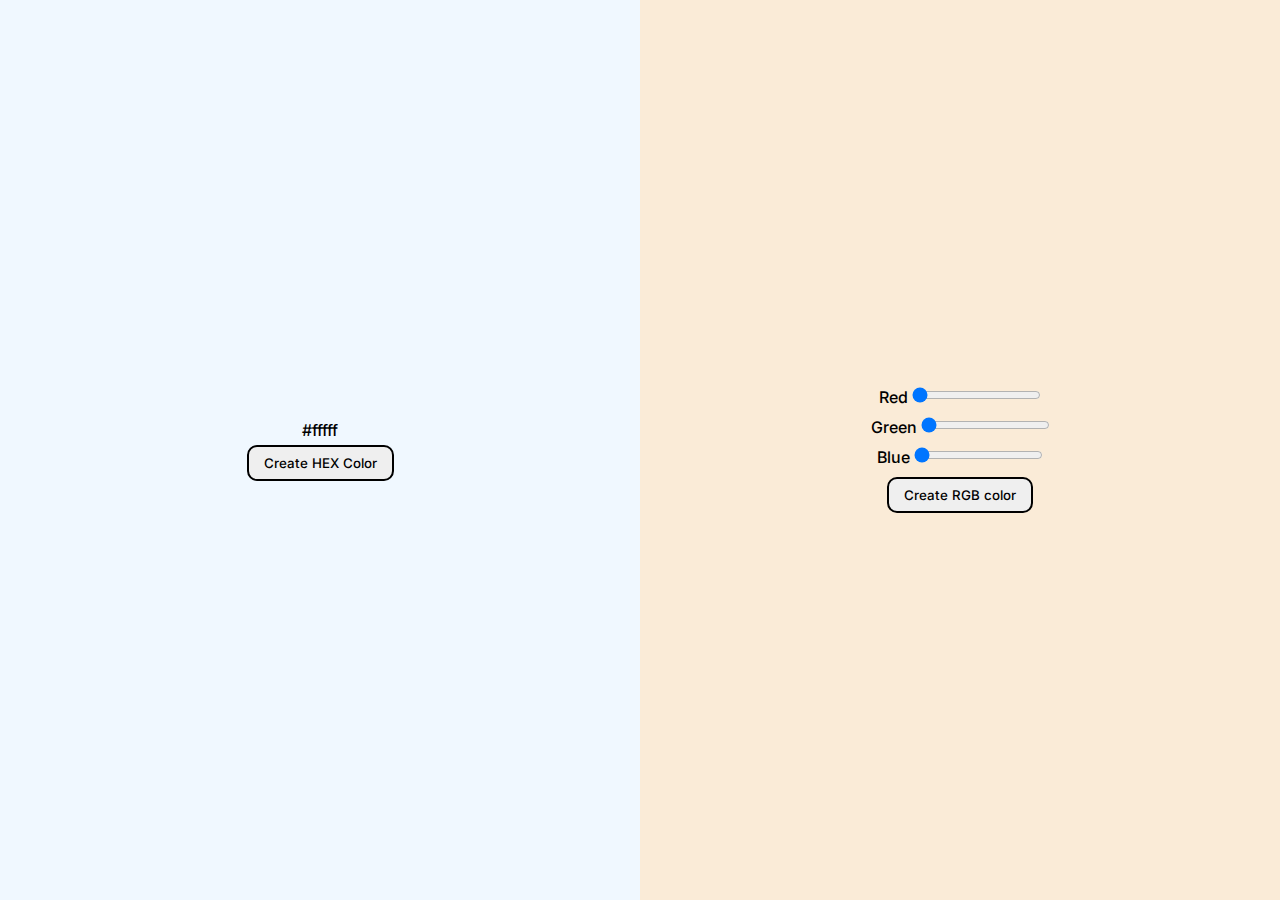
==== random-color-generator/index.html @ 1fa3cac0 "HEX Generator" ====
<!DOCTYPE html>
<html lang="en">
  <head>
    <meta charset="UTF-8" />
    <meta name="viewport" content="width=device-width, initial-scale=1.0" />
    <title>Random Color Generator</title>
    <link rel="stylesheet" href="style.css" />
    <script src="main.js" defer></script>
    <link rel="preconnect" href="https://fonts.googleapis.com" />
    <link rel="preconnect" href="https://fonts.gstatic.com" crossorigin />
    <link
      href="https://fonts.googleapis.com/css2?family=Inter:ital,opsz,wght@0,14..32,100..900;1,14..32,100..900&display=swap"
      rel="stylesheet"
    />
    <link
      rel="stylesheet"
      href="https://cdnjs.cloudflare.com/ajax/libs/font-awesome/6.6.0/css/all.min.css"
      integrity="sha512-Kc323vGBEqzTmouAECnVceyQqyqdsSiqLQISBL29aUW4U/M7pSPA/gEUZQqv1cwx4OnYxTxve5UMg5GT6L4JJg=="
      crossorigin="anonymous"
      referrerpolicy="no-referrer"
    />
  </head>
  <body>
    <div class="container">
      <div class="hex-container">
        <p class="hex-value">#fffff</p>
        <button class="hex-button">Create HEX Color</button>
      </div>
      <div class="rgb-container">
        <div>
          <label>Red</label>
          <input type="range" min="0" max="255" value="0" id="red" />
        </div>
        <div>
          <label>Green</label>
          <input type="range" min="0" max="255" value="0" id="green" />
        </div>
        <div>
          <label>Blue</label>
          <input type="range" min="0" max="255" value="0" id="blue" />
        </div>
        <button class="rgb-button">Create RGB color</button>
      </div>
    </div>
  </body>
</html>
---- random-color-generator/style.css ----
* {
  margin: 0;
  padding: 0;
  box-sizing: border-box;
}

body {
  font-family: "Inter", sans-serif;
  font-optical-sizing: auto;
  font-weight: 300;
  font-style: normal;
}

button{
  font-family: "Inter", sans-serif;
  font-optical-sizing: auto;
  font-weight: 500;
  font-style: normal;
  padding: 8px 15px;
  border: 2px solid black;
  border-radius: 10px;
  cursor: pointer;
}


.container{
  display: flex;

}

.hex-container, .rgb-container{
  min-height: 100vh;
  flex: 1;
}

.hex-container{
  background-color: aliceblue;
  display: flex;
  flex-direction: column;
  gap: 5px;
  justify-content: center;
  align-items: center;
}

.hex-value{
  font-weight: 500;
}

.rgb-container{
  background-color: antiquewhite;
  display: flex;
  flex-direction: column;
  gap: 10px;
  align-items: center;
  justify-content: center;
}

label{
  font-weight: 500;
}
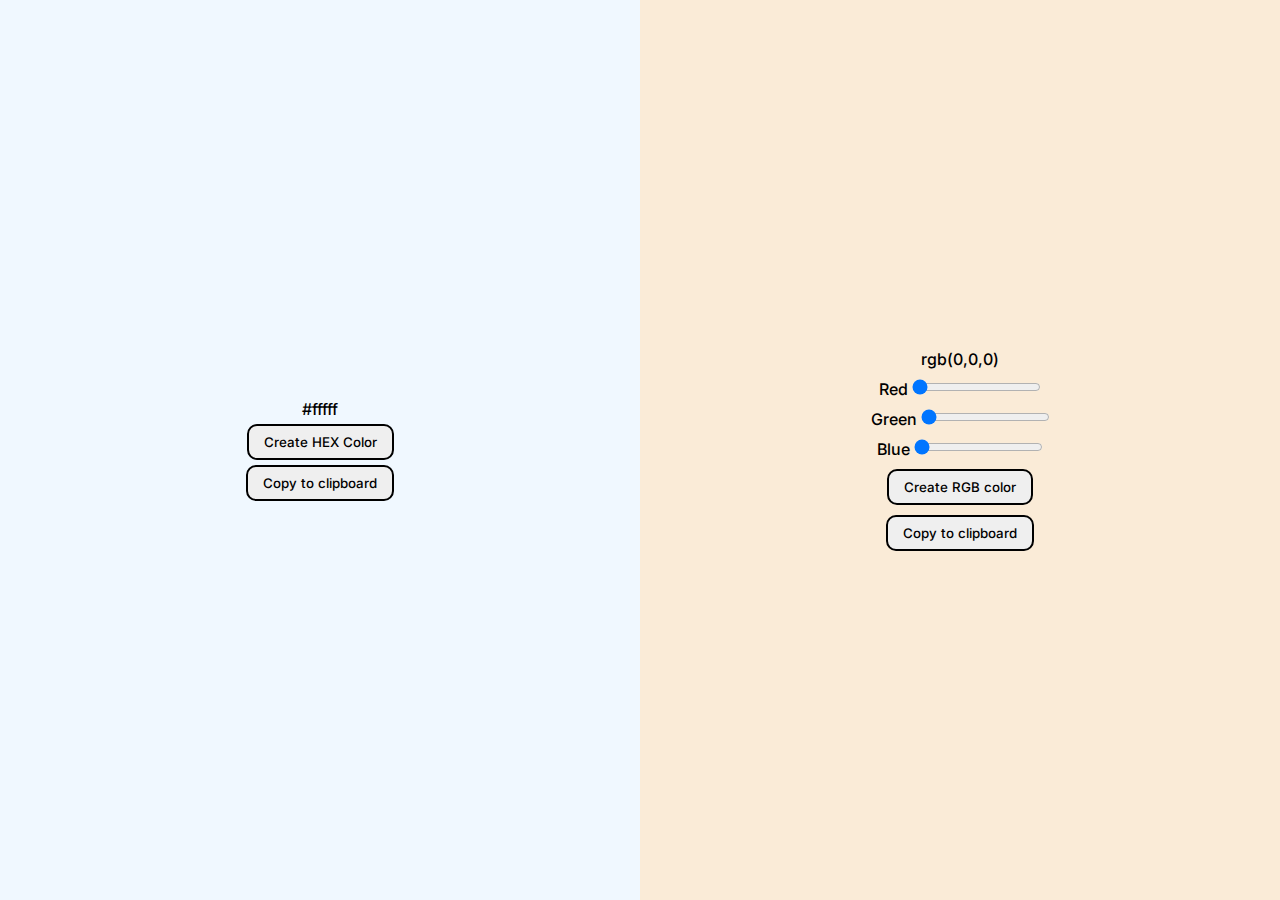
==== commit e233381f: "Random Color Generator Done" ====
--- a/random-color-generator/index.html
+++ b/random-color-generator/index.html
@@ -25,8 +25,10 @@
       <div class="hex-container">
         <p class="hex-value">#fffff</p>
         <button class="hex-button">Create HEX Color</button>
+        <button class="hex-copy">Copy to clipboard</button>
       </div>
       <div class="rgb-container">
+        <p class="rgb-value">rgb(0,0,0)</p>
         <div>
           <label>Red</label>
           <input type="range" min="0" max="255" value="0" id="red" />
@@ -40,6 +42,7 @@
           <input type="range" min="0" max="255" value="0" id="blue" />
         </div>
         <button class="rgb-button">Create RGB color</button>
+        <button class="rgb-copy">Copy to clipboard</button>
       </div>
     </div>
   </body>
--- a/random-color-generator/style.css
+++ b/random-color-generator/style.css
@@ -42,7 +42,7 @@
   align-items: center;
 }
 
-.hex-value{
+.hex-value, .rgb-value{
   font-weight: 500;
 }
 
